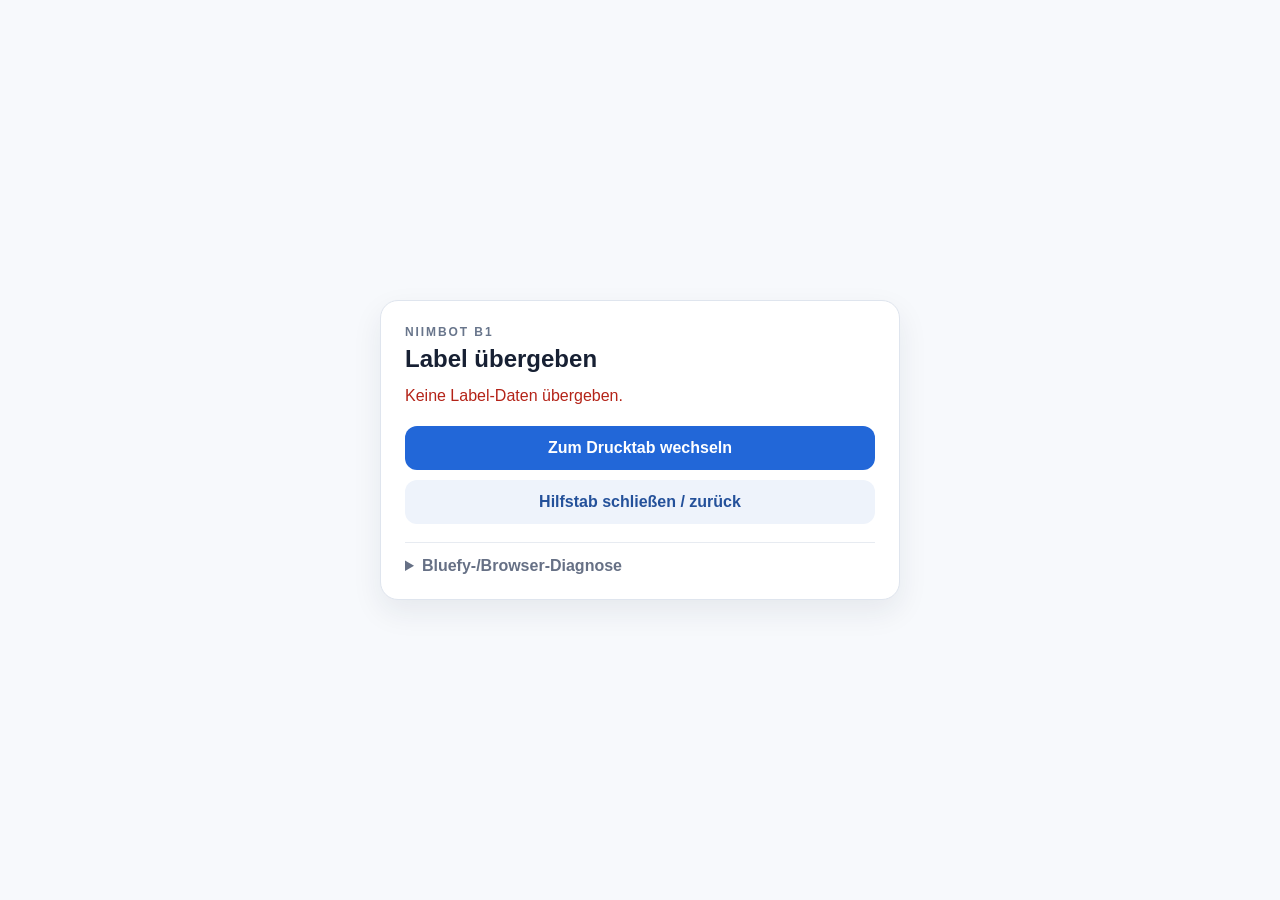
==== handoff.html @ 656f972d "Import ZIP release" ====
<!doctype html>
<html lang="de">
<head>
  <meta charset="utf-8">
  <meta name="viewport" content="width=device-width,initial-scale=1,viewport-fit=cover">
  <meta name="theme-color" content="#f7f9fc">
  <meta http-equiv="Content-Security-Policy" content="default-src 'self'; script-src 'self'; style-src 'self'; object-src 'none'; base-uri 'self'; form-action 'none'; connect-src 'self';">
  <title>NIIMBOT Übergabe</title>
  <link rel="stylesheet" href="./handoff.css?v=20">
</head>
<body>
  <main class="card">
    <div class="eyebrow">NIIMBOT B1</div>
    <h1>Label übergeben</h1>
    <p id="status">Bestehenden Drucktab suchen …</p>
    <div class="actions">
      <button id="focusTab" type="button" hidden>Zum Drucktab wechseln</button>
      <button id="closeTab" class="secondary" type="button" hidden>Hilfstab schließen / zurück</button>
    </div>
    <details id="diagnosticsBox">
      <summary>Bluefy-/Browser-Diagnose</summary>
      <pre id="diagnostics">wird ermittelt …</pre>
    </details>
  </main>
  <script src="./handoff.js?v=20" defer></script>
</body>
</html>
---- handoff.css ----
*{box-sizing:border-box}html,body{margin:0;min-height:100%;font-family:-apple-system,BlinkMacSystemFont,"Segoe UI",sans-serif;background:#f7f9fc;color:#172033}body{min-height:100vh;display:grid;place-items:center;padding:max(24px,env(safe-area-inset-top)) max(20px,env(safe-area-inset-right)) max(24px,env(safe-area-inset-bottom)) max(20px,env(safe-area-inset-left))}.card{width:min(100%,520px);background:#fff;border:1px solid #dfe5ee;border-radius:18px;padding:24px;box-shadow:0 12px 30px rgba(25,42,70,.08)}.eyebrow{font-size:12px;letter-spacing:.16em;font-weight:800;color:#68758b;text-transform:uppercase;margin-bottom:6px}h1{font-size:24px;line-height:1.15;margin:0 0 12px}p{line-height:1.5;color:#536078;margin:0 0 18px}.ok{color:#18794e}.warn{color:#925c00}.err{color:#b42318}.actions{display:grid;gap:10px}button{border:0;border-radius:12px;padding:13px 16px;font-weight:750;background:#2267d8;color:#fff;font-size:16px;width:100%;touch-action:manipulation}button.secondary{background:#eef3fb;color:#24519a}details{margin-top:18px;border-top:1px solid #e7ebf1;padding-top:14px;color:#667085}summary{cursor:pointer;font-weight:650}pre{white-space:pre-wrap;word-break:break-word;background:#f7f9fc;border-radius:10px;padding:12px;font-size:12px;line-height:1.45;max-height:260px;overflow:auto}[hidden]{display:none!important}
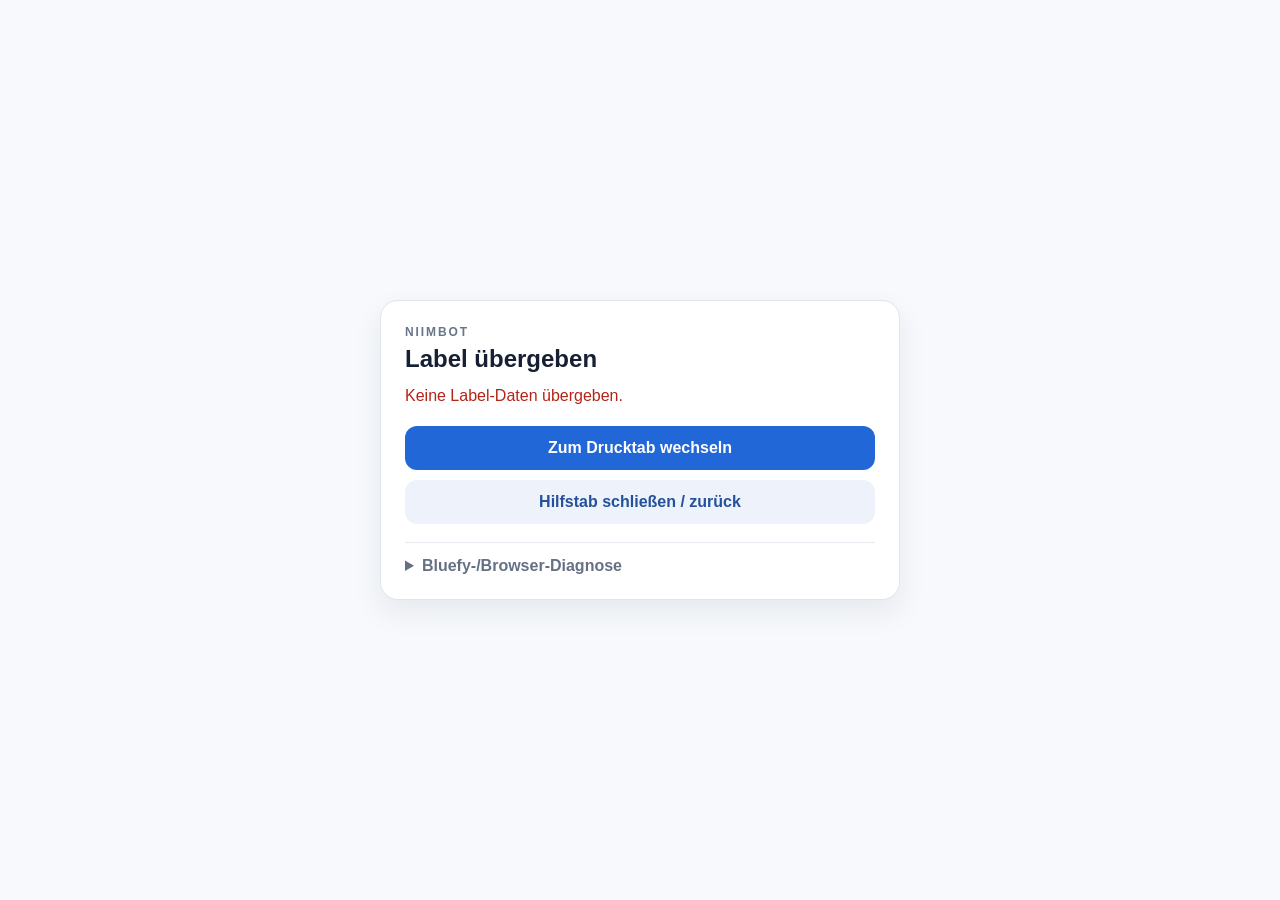
==== commit c106ff46: "Import ZIP release" ====
--- a/handoff.html
+++ b/handoff.html
@@ -6,22 +6,29 @@
   <meta name="theme-color" content="#f7f9fc">
   <meta http-equiv="Content-Security-Policy" content="default-src 'self'; script-src 'self'; style-src 'self'; object-src 'none'; base-uri 'self'; form-action 'none'; connect-src 'self';">
   <title>NIIMBOT Übergabe</title>
-  <link rel="stylesheet" href="./handoff.css?v=20">
+  <link rel="stylesheet" href="./handoff.css?v=26">
 </head>
 <body>
-  <main class="card">
-    <div class="eyebrow">NIIMBOT B1</div>
-    <h1>Label übergeben</h1>
-    <p id="status">Bestehenden Drucktab suchen …</p>
-    <div class="actions">
-      <button id="focusTab" type="button" hidden>Zum Drucktab wechseln</button>
-      <button id="closeTab" class="secondary" type="button" hidden>Hilfstab schließen / zurück</button>
+  <main id="card" class="card">
+    <div id="workingUi">
+      <div class="eyebrow">NIIMBOT</div>
+      <h1>Label übergeben</h1>
+      <p id="status">Bestehenden Drucktab suchen …</p>
+      <div id="actions" class="actions">
+        <button id="focusTab" type="button" hidden>Zum Drucktab wechseln</button>
+        <button id="closeTab" class="secondary" type="button" hidden>Hilfstab schließen / zurück</button>
+      </div>
+      <details id="diagnosticsBox">
+        <summary>Bluefy-/Browser-Diagnose</summary>
+        <pre id="diagnostics">wird ermittelt …</pre>
+      </details>
     </div>
-    <details id="diagnosticsBox">
-      <summary>Bluefy-/Browser-Diagnose</summary>
-      <pre id="diagnostics">wird ermittelt …</pre>
-    </details>
+    <div id="doneUi" class="done" hidden>
+      <div class="done-mark" aria-hidden="true">✓</div>
+      <h1>Label übernommen</h1>
+      <p>Zurück zum Drucktab wechseln.</p>
+    </div>
   </main>
-  <script src="./handoff.js?v=20" defer></script>
+  <script src="./handoff.js?v=26" defer></script>
 </body>
 </html>
--- a/handoff.css
+++ b/handoff.css
@@ -1 +1 @@
-*{box-sizing:border-box}html,body{margin:0;min-height:100%;font-family:-apple-system,BlinkMacSystemFont,"Segoe UI",sans-serif;background:#f7f9fc;color:#172033}body{min-height:100vh;display:grid;place-items:center;padding:max(24px,env(safe-area-inset-top)) max(20px,env(safe-area-inset-right)) max(24px,env(safe-area-inset-bottom)) max(20px,env(safe-area-inset-left))}.card{width:min(100%,520px);background:#fff;border:1px solid #dfe5ee;border-radius:18px;padding:24px;box-shadow:0 12px 30px rgba(25,42,70,.08)}.eyebrow{font-size:12px;letter-spacing:.16em;font-weight:800;color:#68758b;text-transform:uppercase;margin-bottom:6px}h1{font-size:24px;line-height:1.15;margin:0 0 12px}p{line-height:1.5;color:#536078;margin:0 0 18px}.ok{color:#18794e}.warn{color:#925c00}.err{color:#b42318}.actions{display:grid;gap:10px}button{border:0;border-radius:12px;padding:13px 16px;font-weight:750;background:#2267d8;color:#fff;font-size:16px;width:100%;touch-action:manipulation}button.secondary{background:#eef3fb;color:#24519a}details{margin-top:18px;border-top:1px solid #e7ebf1;padding-top:14px;color:#667085}summary{cursor:pointer;font-weight:650}pre{white-space:pre-wrap;word-break:break-word;background:#f7f9fc;border-radius:10px;padding:12px;font-size:12px;line-height:1.45;max-height:260px;overflow:auto}[hidden]{display:none!important}
+*{box-sizing:border-box}html,body{margin:0;min-height:100%;font-family:-apple-system,BlinkMacSystemFont,"Segoe UI",sans-serif;background:#f7f9fc;color:#172033}body{min-height:100vh;display:grid;place-items:center;padding:max(24px,env(safe-area-inset-top)) max(20px,env(safe-area-inset-right)) max(24px,env(safe-area-inset-bottom)) max(20px,env(safe-area-inset-left))}.card{width:min(100%,520px);background:#fff;border:1px solid #dfe5ee;border-radius:18px;padding:24px;box-shadow:0 12px 30px rgba(25,42,70,.08)}.eyebrow{font-size:12px;letter-spacing:.16em;font-weight:800;color:#68758b;text-transform:uppercase;margin-bottom:6px}h1{font-size:24px;line-height:1.15;margin:0 0 12px}p{line-height:1.5;color:#536078;margin:0 0 18px}.ok{color:#18794e}.warn{color:#925c00}.err{color:#b42318}.actions{display:grid;gap:10px}button{border:0;border-radius:12px;padding:13px 16px;font-weight:750;background:#2267d8;color:#fff;font-size:16px;width:100%;touch-action:manipulation}button.secondary{background:#eef3fb;color:#24519a}details{margin-top:18px;border-top:1px solid #e7ebf1;padding-top:14px;color:#667085}summary{cursor:pointer;font-weight:650}pre{white-space:pre-wrap;word-break:break-word;background:#f7f9fc;border-radius:10px;padding:12px;font-size:12px;line-height:1.45;max-height:260px;overflow:auto}[hidden]{display:none!important}.done{text-align:center;padding:18px 4px 10px}.done-mark{width:58px;height:58px;border-radius:50%;display:grid;place-items:center;margin:0 auto 16px;background:#eaf7ef;color:#18794e;font-size:34px;font-weight:800}.done h1{font-size:28px;margin-bottom:8px}.done p{font-size:18px;margin:0;color:#536078}
